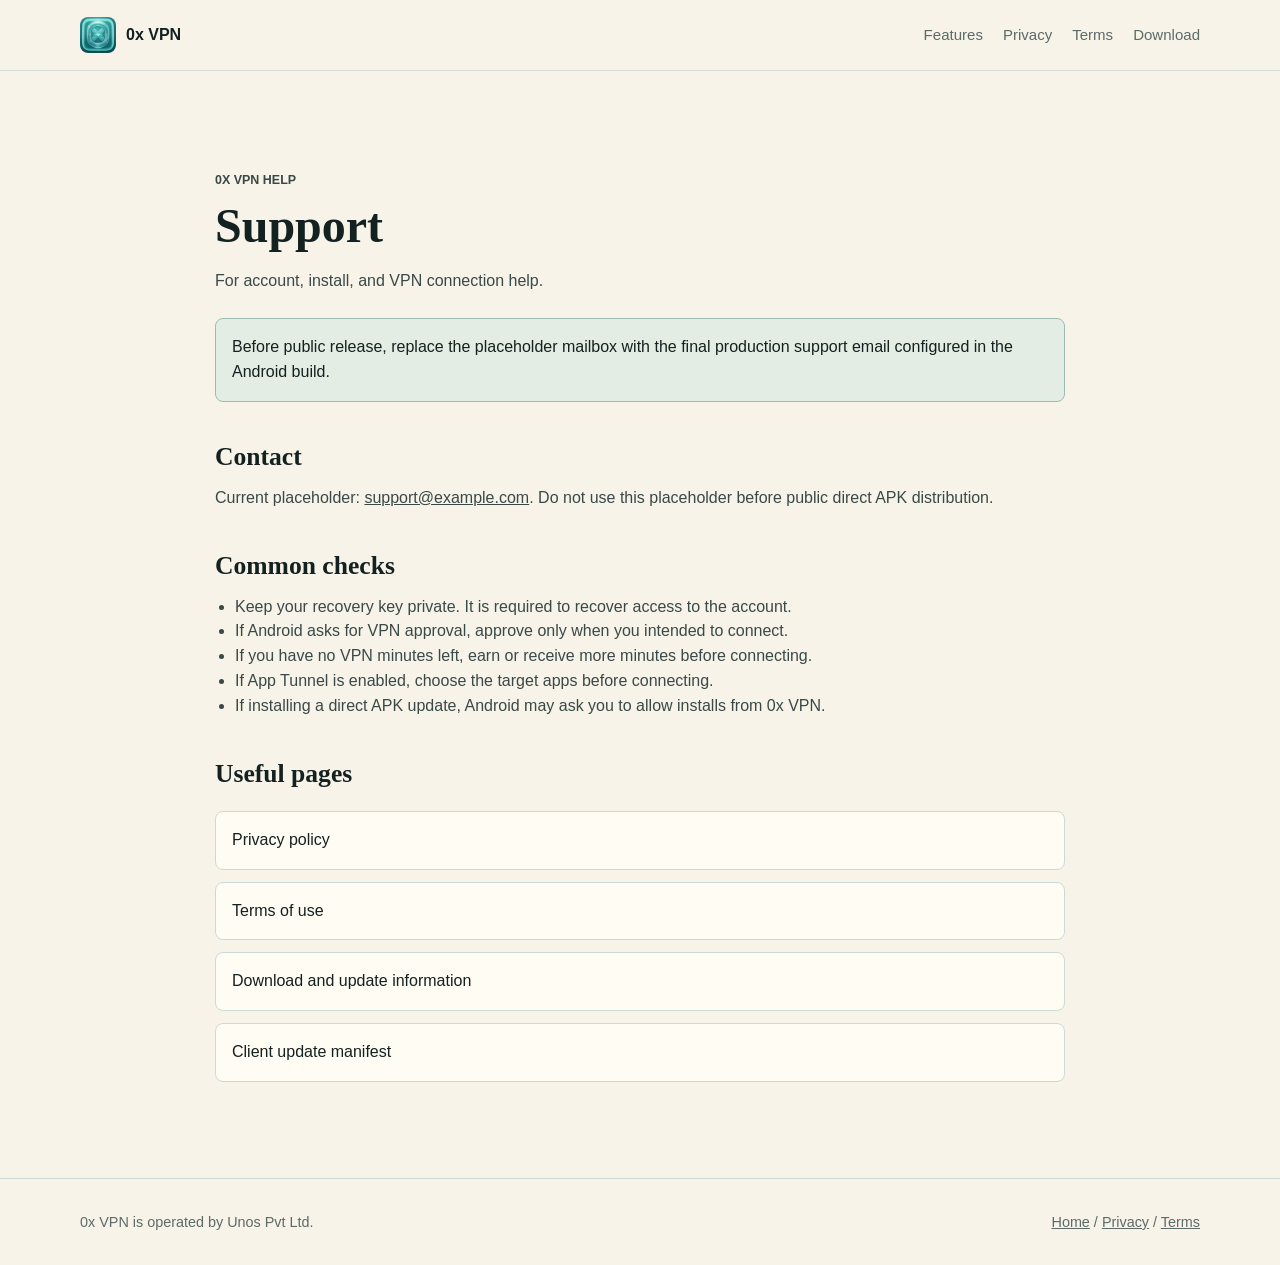
==== public/support.html @ 1ff6d75c "Publish static 0x VPN website" ====
<!doctype html>
<html lang="en">
  <head>
    <meta charset="utf-8">
    <meta name="viewport" content="width=device-width, initial-scale=1">
    <title>Support | 0x VPN</title>
    <meta name="description" content="Support information for 0x VPN.">
    <link rel="icon" href="assets/0x-vpn-icon.png">
    <link rel="stylesheet" href="assets/site.css">
  </head>
  <body>
    <header class="site-header">
      <nav class="nav" aria-label="Main navigation">
        <a class="brand" href="index.html">
          <img src="assets/0x-vpn-icon.png" alt="" width="36" height="36">
          <span>0x VPN</span>
        </a>
        <div class="nav-links">
          <a href="index.html#features">Features</a>
          <a href="privacy.html">Privacy</a>
          <a href="terms.html">Terms</a>
          <a href="download.html">Download</a>
        </div>
      </nav>
    </header>

    <main class="legal-page">
      <p class="eyebrow">0x VPN help</p>
      <h1>Support</h1>
      <p class="legal-meta">For account, install, and VPN connection help.</p>

      <div class="notice">
        Before public release, replace the placeholder mailbox with the final production support email configured in
        the Android build.
      </div>

      <h2>Contact</h2>
      <p>
        Current placeholder: <a href="mailto:support@example.com">support@example.com</a>. Do not use this placeholder
        before public direct APK distribution.
      </p>

      <h2>Common checks</h2>
      <ul>
        <li>Keep your recovery key private. It is required to recover access to the account.</li>
        <li>If Android asks for VPN approval, approve only when you intended to connect.</li>
        <li>If you have no VPN minutes left, earn or receive more minutes before connecting.</li>
        <li>If App Tunnel is enabled, choose the target apps before connecting.</li>
        <li>If installing a direct APK update, Android may ask you to allow installs from 0x VPN.</li>
      </ul>

      <h2>Useful pages</h2>
      <div class="simple-list">
        <a href="privacy.html">Privacy policy</a>
        <a href="terms.html">Terms of use</a>
        <a href="download.html">Download and update information</a>
        <a href="client-updates/manifest.json">Client update manifest</a>
      </div>
    </main>

    <footer class="site-footer">
      <div class="footer-inner">
        <span>0x VPN is operated by Unos Pvt Ltd.</span>
        <span><a href="index.html">Home</a> / <a href="privacy.html">Privacy</a> / <a href="terms.html">Terms</a></span>
      </div>
    </footer>
  </body>
</html>
---- public/assets/site.css ----
:root {
  color-scheme: light;
  --paper: #f7f3e8;
  --paper-strong: #fffcf3;
  --ink: #132120;
  --muted: #5c6b68;
  --line: #cadbd5;
  --line-strong: #9bbcb3;
  --teal: #007f78;
  --teal-bright: #00a3a3;
  --green: #49b86b;
  --amber: #d89a38;
  --blue: #246cbd;
  --panel: rgba(255, 252, 243, 0.9);
  --shadow: 0 22px 70px rgba(19, 33, 32, 0.13);
  --max: 1120px;
}

* {
  box-sizing: border-box;
}

html {
  scroll-behavior: smooth;
}

body {
  margin: 0;
  background: var(--paper);
  color: var(--ink);
  font-family: "Aptos", "Segoe UI", sans-serif;
  font-size: 16px;
  line-height: 1.55;
}

img {
  max-width: 100%;
  display: block;
}

a {
  color: inherit;
}

.site-shell {
  min-height: 100vh;
  overflow-x: hidden;
}

.site-header {
  position: sticky;
  top: 0;
  z-index: 20;
  background: rgba(247, 243, 232, 0.9);
  border-bottom: 1px solid rgba(202, 219, 213, 0.8);
  backdrop-filter: blur(18px);
}

.nav {
  width: min(var(--max), calc(100% - 32px));
  min-height: 70px;
  margin: 0 auto;
  display: flex;
  align-items: center;
  justify-content: space-between;
  gap: 24px;
}

.brand {
  display: inline-flex;
  align-items: center;
  gap: 10px;
  text-decoration: none;
  font-weight: 800;
  font-size: 1rem;
}

.brand img {
  width: 36px;
  height: 36px;
  border-radius: 8px;
}

.nav-links {
  display: flex;
  align-items: center;
  gap: 20px;
  color: var(--muted);
  font-size: 0.94rem;
}

.nav-links a {
  text-decoration: none;
}

.nav-links a:hover {
  color: var(--ink);
}

.hero {
  position: relative;
  min-height: calc(88vh - 70px);
  display: grid;
  align-items: center;
  isolation: isolate;
  overflow: hidden;
  border-bottom: 1px solid var(--line);
}

.hero::before {
  content: "";
  position: absolute;
  inset: 0;
  z-index: -2;
  background:
    linear-gradient(90deg, rgba(247, 243, 232, 0.95) 0%, rgba(247, 243, 232, 0.86) 45%, rgba(247, 243, 232, 0.5) 100%),
    url("world-dotted-atlas.png") center 44% / 1180px auto no-repeat;
}

.hero::after {
  content: "";
  position: absolute;
  inset: auto -10% -36% -10%;
  height: 46%;
  z-index: -1;
  background: linear-gradient(90deg, rgba(36, 108, 189, 0.16), rgba(0, 163, 163, 0.2), rgba(73, 184, 107, 0.18));
  filter: blur(30px);
  opacity: 0.9;
}

.hero-inner {
  width: min(var(--max), calc(100% - 32px));
  margin: 0 auto;
  padding: 56px 0 62px;
}

.product-mark {
  width: 88px;
  height: 88px;
  border-radius: 18px;
  box-shadow: 0 18px 38px rgba(0, 127, 120, 0.24);
}

.eyebrow {
  margin: 28px 0 12px;
  color: var(--teal);
  font-size: 0.78rem;
  font-weight: 800;
  text-transform: uppercase;
  letter-spacing: 0;
}

h1,
h2,
h3 {
  margin: 0;
  font-family: "Georgia", "Times New Roman", serif;
  letter-spacing: 0;
  line-height: 1.02;
}

h1 {
  max-width: 720px;
  font-size: 4.4rem;
  font-weight: 700;
}

.hero-copy {
  max-width: 610px;
  margin: 22px 0 0;
  color: #31413f;
  font-size: 1.2rem;
}

.hero-actions {
  margin-top: 32px;
  display: flex;
  flex-wrap: wrap;
  gap: 12px;
}

.button {
  min-height: 48px;
  display: inline-flex;
  align-items: center;
  justify-content: center;
  gap: 10px;
  padding: 12px 18px;
  border: 1px solid var(--ink);
  border-radius: 8px;
  text-decoration: none;
  font-weight: 800;
  transition: transform 160ms ease, box-shadow 160ms ease, background 160ms ease;
}

.button:hover {
  transform: translateY(-1px);
  box-shadow: 0 10px 24px rgba(19, 33, 32, 0.14);
}

.button.primary {
  background: var(--ink);
  color: var(--paper-strong);
}

.button.secondary {
  background: rgba(255, 252, 243, 0.82);
}

.hero-proof {
  width: min(var(--max), calc(100% - 32px));
  margin: -36px auto 0;
  position: relative;
  z-index: 2;
  display: grid;
  grid-template-columns: repeat(4, 1fr);
  gap: 1px;
  border: 1px solid var(--line);
  background: var(--line);
  box-shadow: var(--shadow);
}

.proof-item {
  min-height: 116px;
  padding: 22px;
  background: var(--paper-strong);
}

.proof-item strong {
  display: block;
  font-size: 1.05rem;
}

.proof-item span {
  display: block;
  margin-top: 6px;
  color: var(--muted);
  font-size: 0.92rem;
}

.section {
  width: min(var(--max), calc(100% - 32px));
  margin: 0 auto;
  padding: 86px 0;
}

.section-heading {
  max-width: 720px;
}

.section-heading h2 {
  font-size: 2.5rem;
}

.section-heading p {
  margin: 16px 0 0;
  color: var(--muted);
  font-size: 1.05rem;
}

.feature-grid {
  margin-top: 34px;
  display: grid;
  grid-template-columns: repeat(3, 1fr);
  gap: 14px;
}

.feature {
  min-height: 210px;
  padding: 24px;
  border: 1px solid var(--line);
  border-radius: 8px;
  background: rgba(255, 252, 243, 0.72);
}

.feature .number,
.policy-link .number {
  color: var(--teal);
  font-weight: 900;
  font-size: 0.84rem;
}

.feature h3 {
  margin-top: 18px;
  font-size: 1.32rem;
}

.feature p {
  margin: 12px 0 0;
  color: var(--muted);
}

.wide-band {
  background: #132120;
  color: var(--paper-strong);
  border: 0;
}

.wide-band .section {
  display: grid;
  grid-template-columns: 0.88fr 1.12fr;
  gap: 42px;
  align-items: center;
}

.app-visual {
  position: relative;
  min-height: 500px;
  border: 1px solid rgba(217, 255, 249, 0.24);
  border-radius: 8px;
  overflow: hidden;
  background:
    linear-gradient(180deg, rgba(217, 255, 249, 0.12), rgba(19, 33, 32, 0.2)),
    url("world-dotted-atlas.png") center / 940px auto no-repeat;
}

.phone {
  position: absolute;
  right: 42px;
  top: 42px;
  width: min(310px, calc(100% - 84px));
  min-height: 415px;
  border: 1px solid rgba(217, 255, 249, 0.3);
  border-radius: 8px;
  background: rgba(247, 243, 232, 0.96);
  color: var(--ink);
  box-shadow: 0 30px 80px rgba(0, 0, 0, 0.32);
}

.phone-top {
  display: flex;
  align-items: center;
  justify-content: space-between;
  padding: 16px;
  border-bottom: 1px solid rgba(19, 33, 32, 0.1);
}

.status-dot {
  width: 10px;
  height: 10px;
  border-radius: 999px;
  background: var(--green);
  box-shadow: 0 0 0 5px rgba(73, 184, 107, 0.15);
}

.orb {
  width: 124px;
  height: 124px;
  margin: 34px auto 20px;
  border-radius: 999px;
  display: grid;
  place-items: center;
  color: #ffffff;
  font-weight: 900;
  background: radial-gradient(circle at 35% 30%, rgba(217, 255, 249, 0.9), rgba(0, 163, 163, 0.68) 48%, rgba(0, 127, 120, 0.86));
  box-shadow: 0 22px 48px rgba(0, 127, 120, 0.35);
}

.phone-row {
  margin: 10px 18px;
  padding: 12px 0;
  display: flex;
  align-items: center;
  justify-content: space-between;
  border-bottom: 1px solid rgba(19, 33, 32, 0.08);
  color: #31413f;
}

.phone-row strong {
  color: var(--ink);
}

.dark-copy h2 {
  font-size: 2.5rem;
}

.dark-copy p {
  color: rgba(255, 252, 243, 0.72);
}

.check-list {
  margin: 24px 0 0;
  padding: 0;
  list-style: none;
  display: grid;
  gap: 13px;
}

.check-list li {
  padding-left: 26px;
  position: relative;
}

.check-list li::before {
  content: "";
  position: absolute;
  left: 0;
  top: 0.68em;
  width: 12px;
  height: 2px;
  background: var(--teal-bright);
}

.policy-grid {
  margin-top: 30px;
  display: grid;
  grid-template-columns: repeat(4, 1fr);
  gap: 12px;
}

.policy-link {
  display: block;
  min-height: 150px;
  padding: 22px;
  border: 1px solid var(--line);
  border-radius: 8px;
  background: rgba(255, 252, 243, 0.78);
  text-decoration: none;
}

.policy-link strong {
  display: block;
  margin-top: 18px;
}

.policy-link span {
  display: block;
  margin-top: 8px;
  color: var(--muted);
  font-size: 0.92rem;
}

.download-panel {
  display: grid;
  grid-template-columns: 1fr auto;
  gap: 28px;
  align-items: center;
  padding: 30px;
  border: 1px solid var(--line);
  border-radius: 8px;
  background: var(--paper-strong);
  box-shadow: var(--shadow);
}

.download-panel p {
  margin: 10px 0 0;
  color: var(--muted);
}

.site-footer {
  border-top: 1px solid var(--line);
  padding: 32px 0;
}

.footer-inner {
  width: min(var(--max), calc(100% - 32px));
  margin: 0 auto;
  display: flex;
  justify-content: space-between;
  gap: 24px;
  color: var(--muted);
  font-size: 0.9rem;
}

.legal-page {
  width: min(850px, calc(100% - 32px));
  margin: 0 auto;
  padding: 72px 0 96px;
}

.legal-page h1 {
  font-size: 3rem;
}

.legal-page h2 {
  margin-top: 42px;
  font-size: 1.6rem;
}

.legal-page p,
.legal-page li {
  color: #394947;
}

.legal-page ul {
  padding-left: 20px;
}

.legal-meta {
  margin-top: 18px;
  color: var(--muted);
}

.notice {
  margin-top: 24px;
  padding: 16px;
  border: 1px solid var(--line-strong);
  border-radius: 8px;
  background: rgba(0, 163, 163, 0.08);
}

.simple-list {
  margin-top: 24px;
  display: grid;
  gap: 12px;
}

.simple-list a {
  padding: 16px;
  border: 1px solid var(--line);
  border-radius: 8px;
  background: var(--paper-strong);
  text-decoration: none;
}

@media (max-width: 860px) {
  .nav {
    align-items: flex-start;
    flex-direction: column;
    padding: 14px 0;
    gap: 12px;
  }

  .nav-links {
    width: 100%;
    overflow-x: auto;
    padding-bottom: 4px;
  }

  .hero {
    min-height: auto;
  }

  .hero-inner {
    padding: 46px 0 70px;
  }

  h1 {
    font-size: 3.1rem;
  }

  .hero-proof,
  .feature-grid,
  .policy-grid,
  .wide-band .section,
  .download-panel {
    grid-template-columns: 1fr;
  }

  .hero-proof {
    margin-top: 0;
  }

  .app-visual {
    min-height: 430px;
  }

  .phone {
    right: 24px;
    top: 24px;
    width: calc(100% - 48px);
  }

  .footer-inner {
    flex-direction: column;
  }
}

@media (max-width: 520px) {
  body {
    font-size: 15px;
  }

  h1,
  .legal-page h1 {
    font-size: 2.55rem;
  }

  .section-heading h2,
  .dark-copy h2 {
    font-size: 2rem;
  }

  .hero-copy {
    font-size: 1rem;
  }

  .button {
    width: 100%;
  }

  .section {
    padding: 60px 0;
  }

  .product-mark {
    width: 72px;
    height: 72px;
  }
}
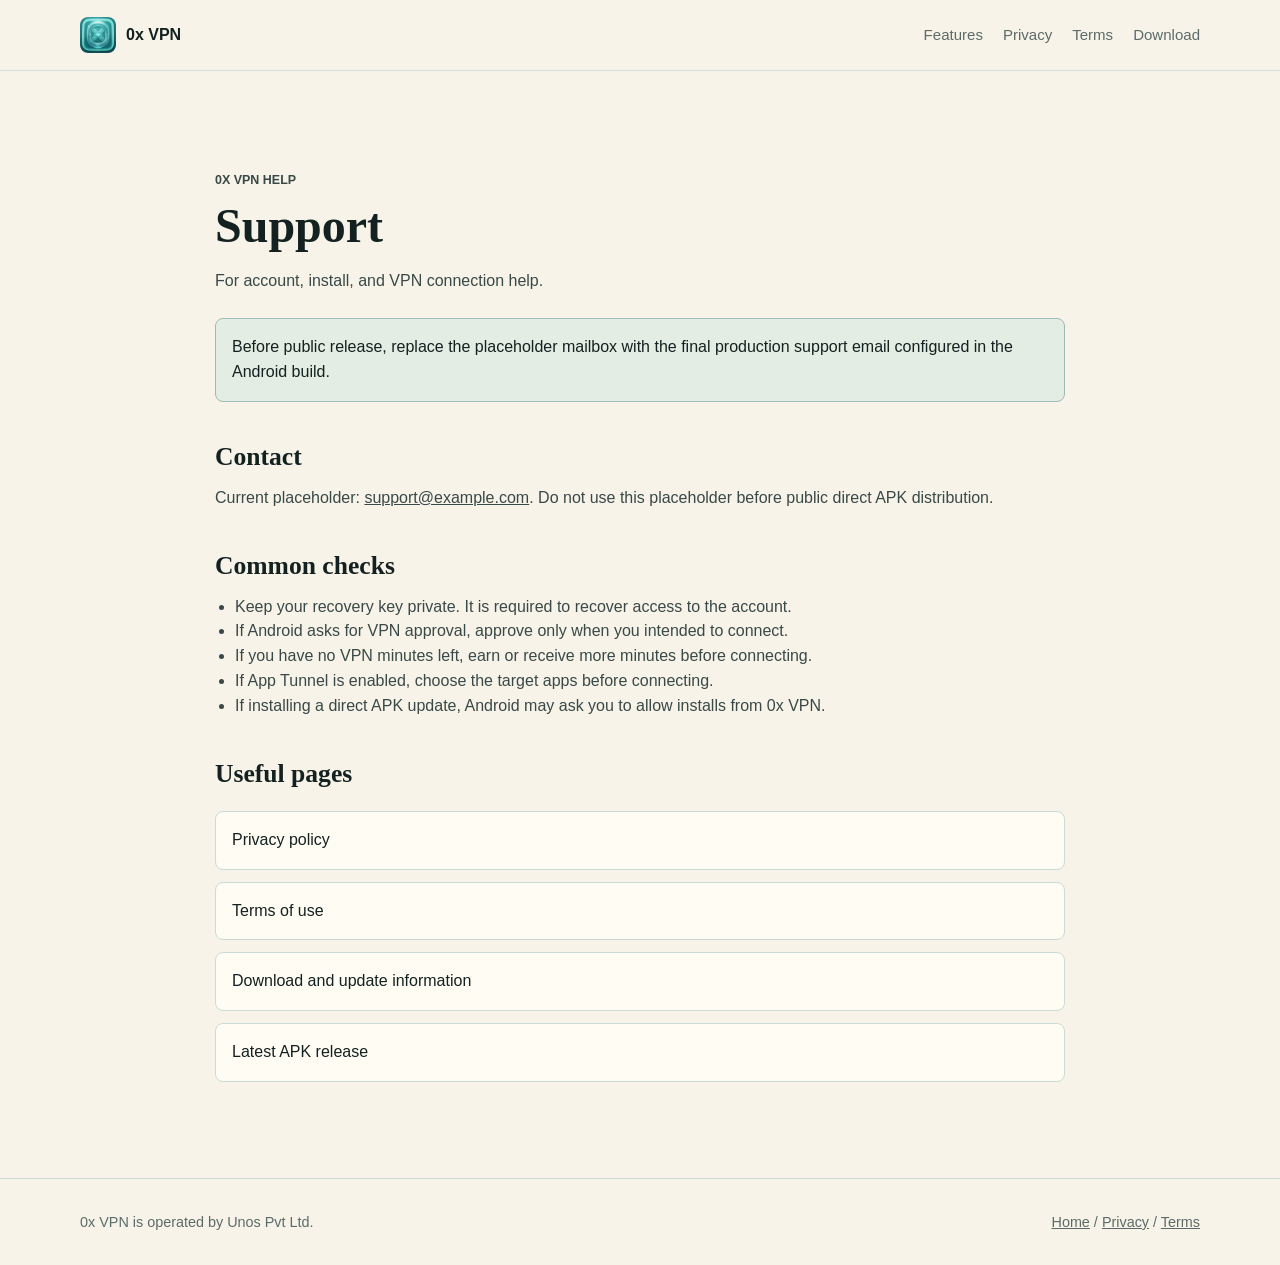
==== commit 26f022f2: "Update Pages links for 0x-vpn rename" ====
--- a/public/support.html
+++ b/public/support.html
@@ -54,7 +54,7 @@
         <a href="privacy.html">Privacy policy</a>
         <a href="terms.html">Terms of use</a>
         <a href="download.html">Download and update information</a>
-        <a href="client-updates/manifest.json">Client update manifest</a>
+        <a href="https://github.com/0x-vpn/adblocker/releases/latest">Latest APK release</a>
       </div>
     </main>
 
